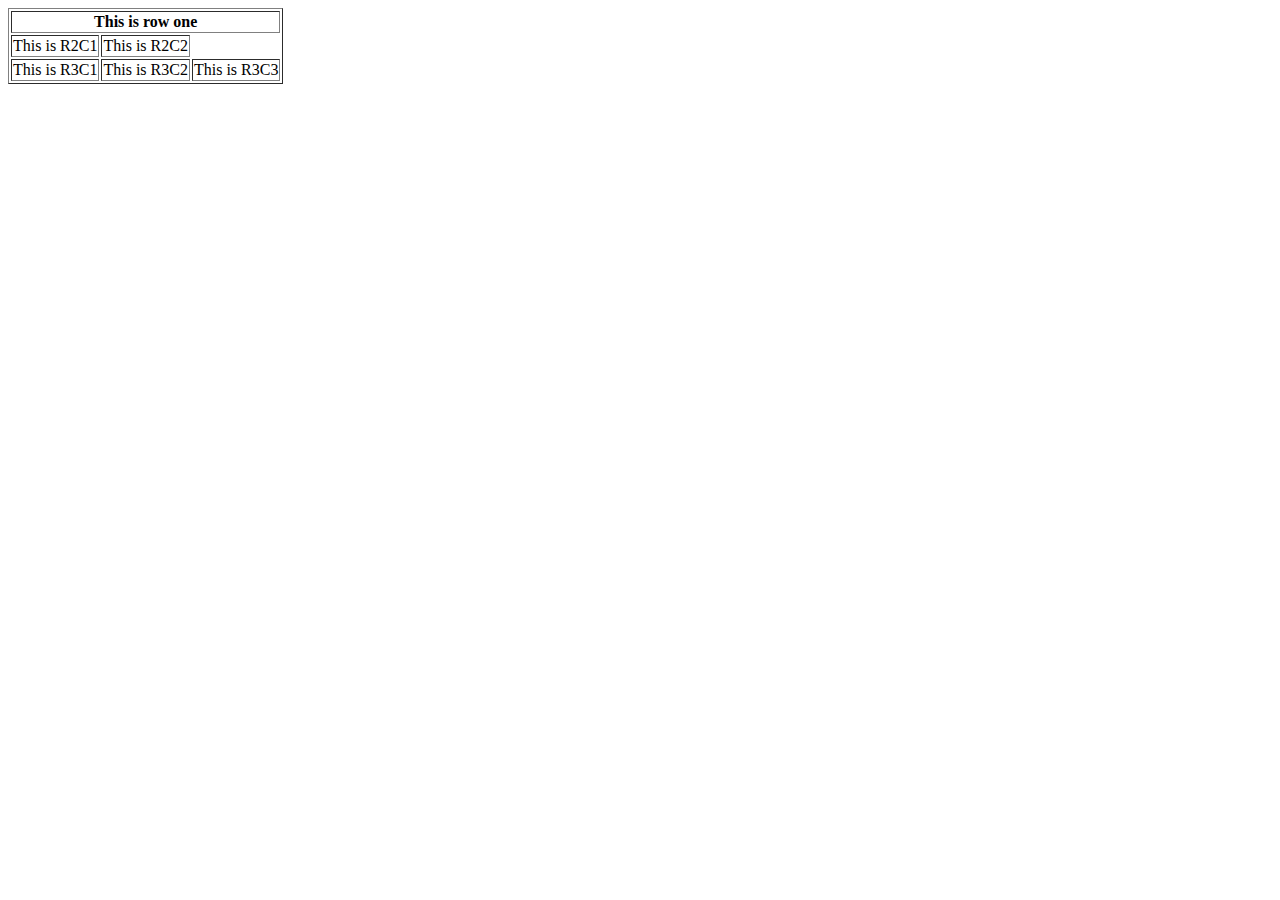
==== HTML/01-Basic_HTML_Layout/index.html @ 02d0fc9c "HTML Table Basic" ====
<!DOCTYPE html/>
<html>
    <head>
        <title>Basic HTML Layout</title>
        </head>
        <body>

            <table border = 1>
                <tr> 
                    <th colspan="3"> This is row one </th> 
                </tr>
                <tr>
                <td> This is R2C1 </td> <td> This is R2C2 </td> 
                </tr>
                <tr> 
                    <td> This is R3C1 </td> <td> This is R3C2 </td> <td> This is R3C3 </td> 
                </tr>


            </table>

            </body>

</html>
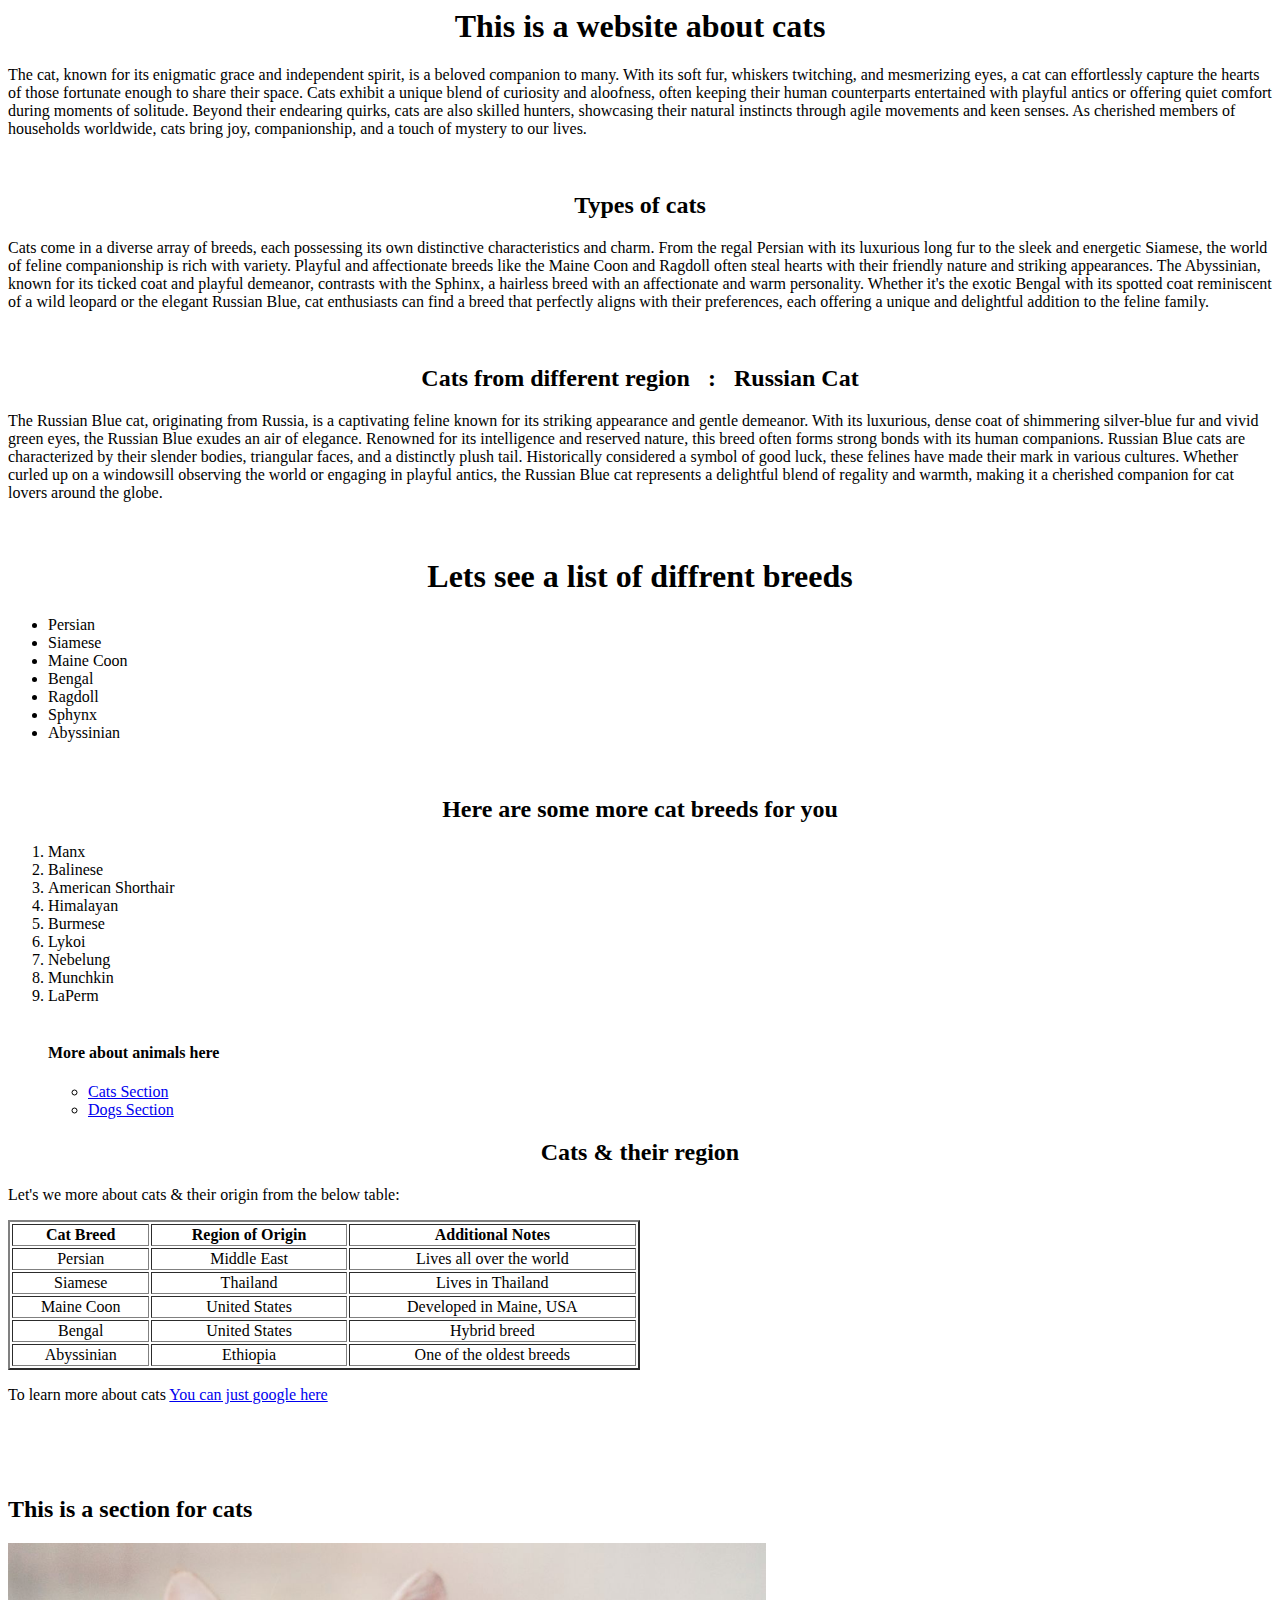
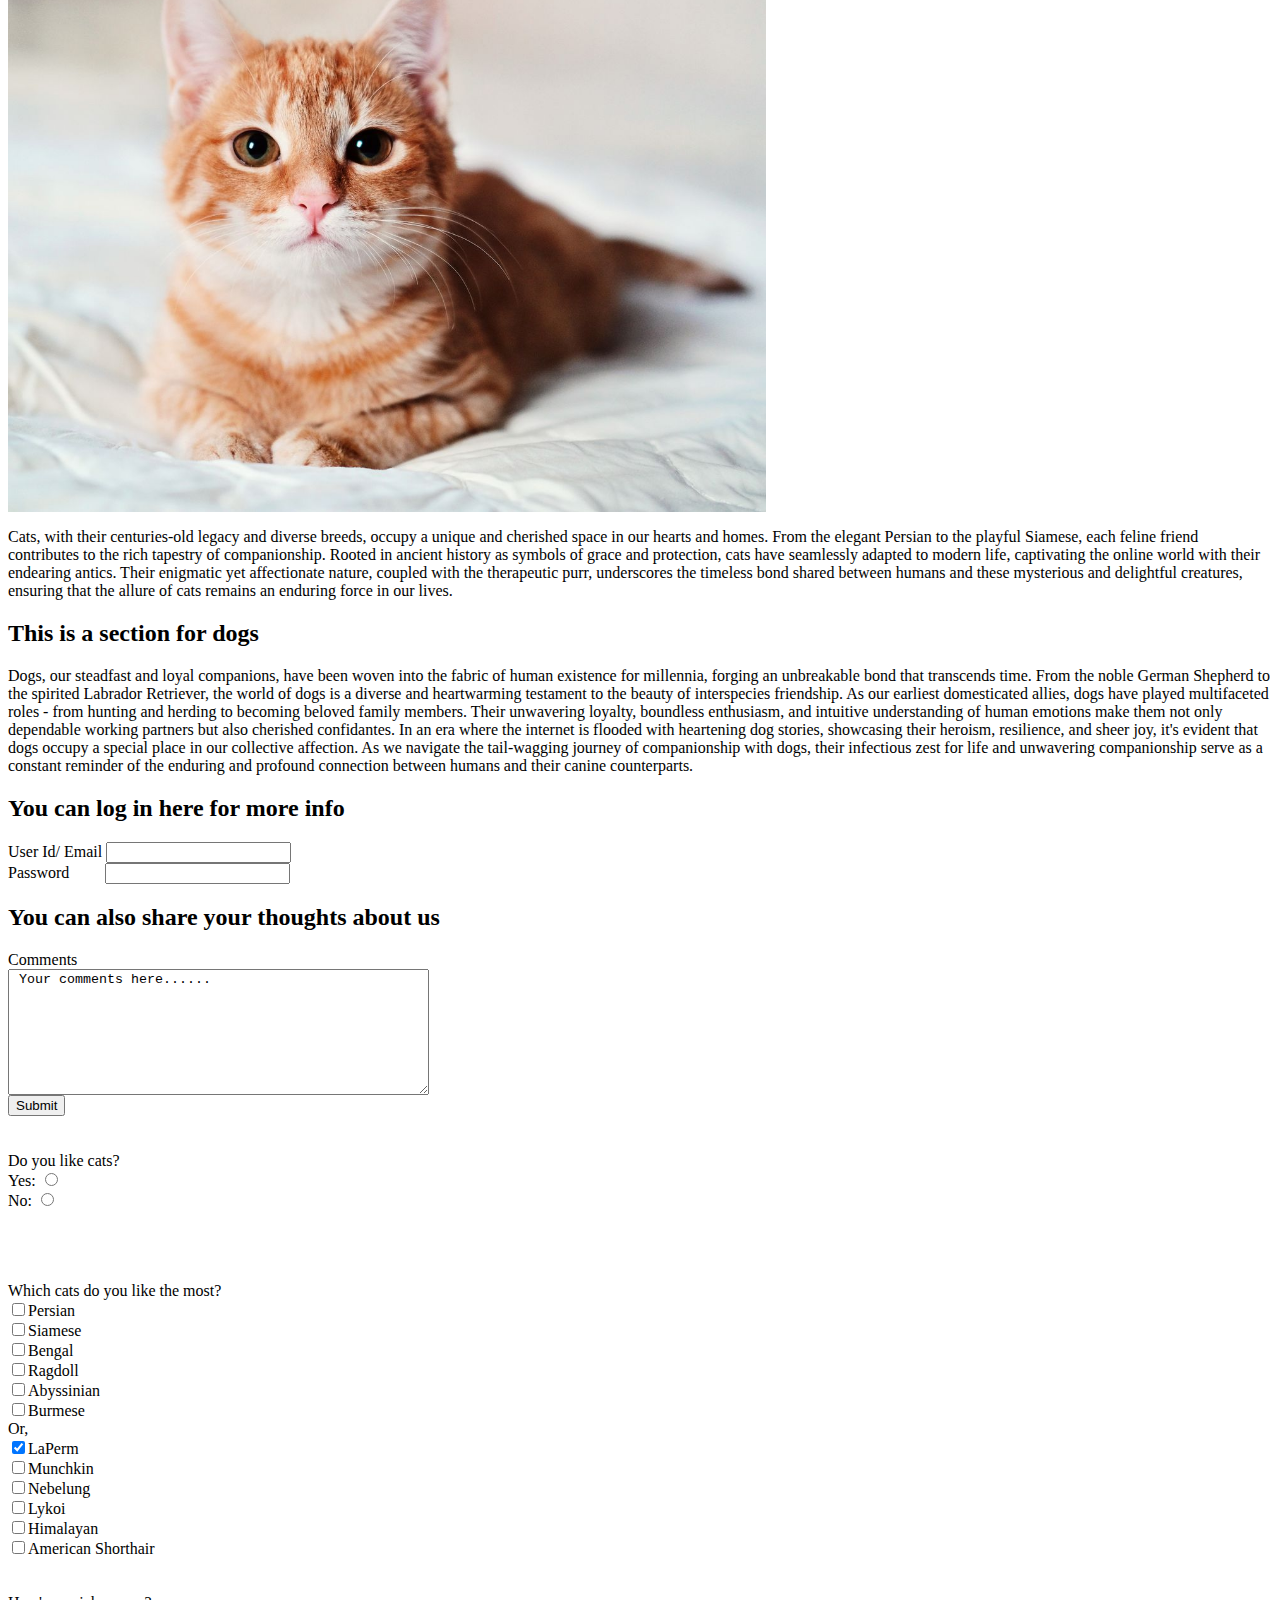
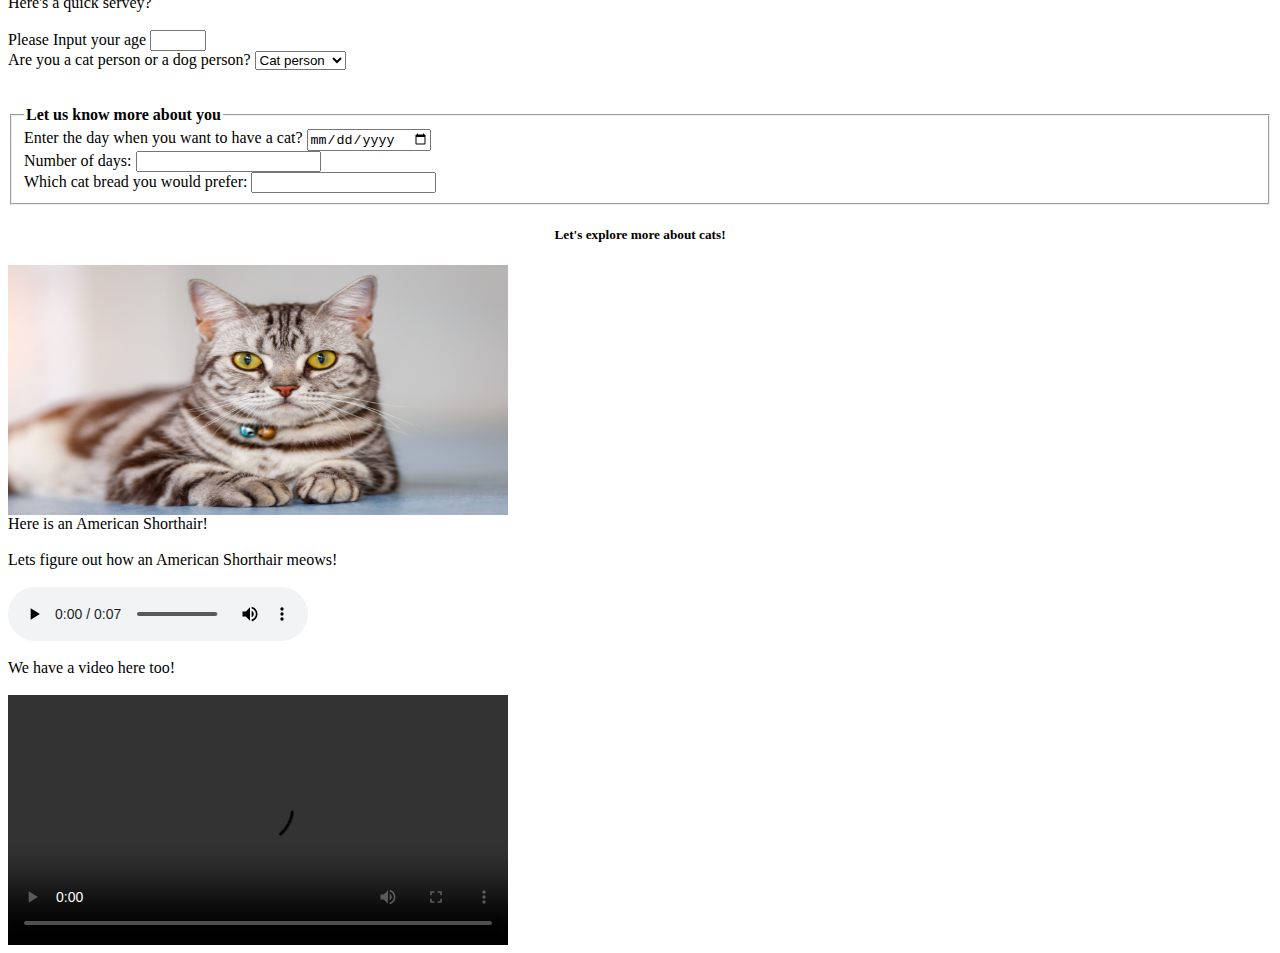
==== commit d14ad9d2: "formatting it" ====
--- a/HTML/01-Basic_HTML_Layout/index.html
+++ b/HTML/01-Basic_HTML_Layout/index.html
@@ -1,24 +1,321 @@
 <!DOCTYPE html/>
+
 <html>
-    <head>
-        <title>Basic HTML Layout</title>
-        </head>
-        <body>
-
-            <table border = 1>
-                <tr> 
-                    <th colspan="3"> This is row one </th> 
-                </tr>
-                <tr>
-                <td> This is R2C1 </td> <td> This is R2C2 </td> 
-                </tr>
-                <tr> 
-                    <td> This is R3C1 </td> <td> This is R3C2 </td> <td> This is R3C3 </td> 
-                </tr>
-
-
-            </table>
-
-            </body>
+<head> </head>
+<title> The Cat Website </title>
+
+<meta name-"description content= This is a web site about Cat.
+We cover all the Cats in the world
+<meta name="keywords"content="cat, persian, bengal, manx"/> 
+<meta http-equiv="author"content="John Doe" /> <meta http-equiv="content-language" content="en-us"
+
+
+<body>
+
+<h1> <center> This is a website about cats </center></h1>
+<p>
+    The cat, known for its enigmatic grace and independent spirit, is a beloved companion to many. 
+    With its soft fur, whiskers twitching, and mesmerizing eyes, a cat can effortlessly capture 
+    the hearts of those fortunate enough to share their space. Cats exhibit a unique blend of 
+    curiosity and aloofness, often keeping their human counterparts entertained with playful
+    antics or offering quiet comfort during moments of solitude. Beyond their endearing quirks,
+    cats are also skilled hunters, showcasing their natural instincts through agile movements 
+    and keen senses. As cherished members of households worldwide, cats bring joy, companionship, 
+    and a touch of mystery to our lives.
+</p>
+<!-- This is our firsst comment, it will not be shown in the web page & we can leave our important notes here -->
+
+<br>
+
+<!--We can use <br> tag to break lines and start the new line from the begining-->
+<h2><center>Types of cats</center></h2>
+
+<p>
+Cats come in a diverse array of breeds, each possessing its own distinctive characteristics and 
+charm. From the regal Persian with its luxurious long fur to the sleek and energetic Siamese, 
+the world of feline companionship is rich with variety. Playful and affectionate breeds like 
+the Maine Coon and Ragdoll often steal hearts with their friendly nature and striking appearances. 
+The Abyssinian, known for its ticked coat and playful demeanor, contrasts with the Sphinx, a 
+hairless breed with an affectionate and warm personality. Whether it's the exotic Bengal with 
+its spotted coat reminiscent of a wild leopard or the elegant Russian Blue, cat enthusiasts can 
+find a breed that perfectly aligns with their preferences, each offering a unique and delightful 
+addition to the feline family.
+</p>
+
+<br> 
+
+<h2> <center>Cats from different region &nbsp : &nbsp Russian Cat</center></h2>
+
+<!-- we can use &nbsp to put the Non-Breaking Space Entity -->
+<p> 
+    The Russian Blue cat, originating from Russia, is a captivating feline known for its striking
+    appearance and gentle demeanor. With its luxurious, dense coat of shimmering silver-blue fur 
+    and vivid green eyes, the Russian Blue exudes an air of elegance. Renowned for its intelligence 
+    and reserved nature, this breed often forms strong bonds with its human companions. Russian Blue 
+    cats are characterized by their slender bodies, triangular faces, and a distinctly plush tail. 
+    Historically considered a symbol of good luck, these felines have made their mark in various 
+    cultures. Whether curled up on a windowsill observing the world or engaging in playful antics, 
+    the Russian Blue cat represents a delightful blend of regality and warmth, making it a cherished 
+    companion for cat lovers around the globe.
+</p>
+
+<br> 
+
+<h1><center>Lets see a list of diffrent breeds</center></h1>
+<!--There are twwo types of lists in html , Ordered list & unordered list, Here we will see some examples-->
+    <ul>
+        <li> Persian </li>
+        <li> Siamese </li>
+        <li> Maine Coon </li>
+        <li> Bengal </li>
+        <li> Ragdoll </li>
+        <li> Sphynx </li>
+        <li> Abyssinian </li>
+
+<!--This was an example of unordered list-->
+    </ul>
+
+<br>
+
+
+<h2><center>Here are some more cat breeds for you</center></h2>
+
+    <ol>
+
+        <li> Manx </li>
+        <li> Balinese </li>
+        <li> American Shorthair</li>
+        <li> Himalayan </li>
+        <li> Burmese </li>
+        <li> Lykoi </li>
+        <li> Nebelung </li>
+        <li> Munchkin </li>
+        <li> LaPerm </li>
+<br>
+
+<p>
+    <h4>More about animals here </h4>
+
+</p>
+        <ul>
+
+            <li><a href="#cats">Cats Section</a> </li>
+            <li><a href="#dogs">Dogs Section</a> </li>
+
+        </ul>
+<!--This was an example of ordered list-->
+    </ol>
+<h2><center>Cats & their region</center> </h2>
+
+<p> Let's we more about cats & their origin from the below table:</p>
+<!--Here we will include a table about cats-->
+    <table border="2px" width="50%">
+        <tr>
+            <th><center>Cat Breed</center> </th>
+            <th><center>Region of Origin</center> </th>
+            <th><center>Additional Notes</center> </th>
+        </tr>
+        <tr>
+            <td><center>Persian </center></td>
+            <td><center>Middle East </center></td>
+            <td><center>Lives all over the world  </center></td>
+        </tr>
+        <tr>
+            <td><center>Siamese</center> </td>
+            <td><center>Thailand</center> </td>
+            <td><center>Lives in Thailand</center> </td>
+        </tr>
+        <tr>
+            <td><center>Maine Coon</center> </td>
+            <td><center>United States</center> </td>
+            <td><center>Developed in Maine, USA</center> </td>
+        </tr>
+        <tr>
+            <td><center>Bengal</center> </td>
+            <td><center>United States</center> </td>
+            <td><center>Hybrid breed</center> </td>
+        </tr>
+        <tr>
+            <td><center>Abyssinian </center></td>
+            <td><center>Ethiopia </center></td>
+            <td><center>One of the oldest breeds</center> </td>
+        </tr>
+
+    </table>
+
+    <p>
+        To learn more about cats 
+        <a href="https://www.google.com/search?q=cat&rlz=1C5CHFA_enBD1085BD1085&oq=cat&gs_lcrp=[base64]&sourceid=chrome&ie=UTF-8">
+        You can just google here </a>
+
+ 
+
+    
+<br>
+<br>
+<br>
+<br>
+<br>
+<a name="cats">  
+    <h2>This is a section for cats</h2>
+    <!--<h2>An orange cat</h2>-->
+    <p> <img src="cat.jpg" width="60%"> </p>
+    Cats, with their centuries-old legacy and diverse breeds, 
+    occupy a unique and cherished space in our hearts and homes. 
+    From the elegant Persian to the playful Siamese, each feline 
+    friend contributes to the rich tapestry of companionship. 
+    Rooted in ancient history as symbols of grace and protection, 
+    cats have seamlessly adapted to modern life, captivating the 
+    online world with their endearing antics. Their enigmatic yet 
+    affectionate nature, coupled with the therapeutic purr, underscores 
+    the timeless bond shared between humans and these mysterious and 
+    delightful creatures, ensuring that the allure of cats remains an 
+    enduring force in our lives. 
+
+</a>
+
+<a name="dogs">  
+    <h2>This is a section for dogs</h2>
+        Dogs, our steadfast and loyal companions, have been woven into 
+        the fabric of human existence for millennia, forging an unbreakable 
+        bond that transcends time. From the noble German Shepherd to the 
+        spirited Labrador Retriever, the world of dogs is a diverse and 
+        heartwarming testament to the beauty of interspecies friendship. 
+        As our earliest domesticated allies, dogs have played multifaceted 
+        roles - from hunting and herding to becoming beloved family members. 
+        Their unwavering loyalty, boundless enthusiasm, and intuitive 
+        understanding of human emotions make them not only dependable working 
+        partners but also cherished confidantes. In an era where the internet 
+        is flooded with heartening dog stories, showcasing their heroism, 
+        resilience, and sheer joy, it's evident that dogs occupy a special 
+        place in our collective affection. As we navigate the tail-wagging 
+        journey of companionship with dogs, their infectious zest for life and 
+        unwavering companionship serve as a constant reminder of the enduring 
+        and profound connection between humans and their canine counterparts.
+</a>
+
+    </p>
+    <h2>You can log in here for more info</h2>
+    <!-- Input elements go in here -->
+
+    <action="" method="">
+        <lebel for "UserId">User Id/ Email</lebel>
+        <input type="text" id="UserId"name="" size="20">
+
+ <br>
+
+<!-- we can use different types of input here, such as passwords -->
+        <lebel for "passpord">Password &nbsp &nbsp &nbsp &nbsp</lebel>
+        <input type="password" id="passpord" name="" size="20"> <br>
+
+        <h2>You can also share your thoughts about us</h2>
+
+Comments <br>
+    <textarea rows="8", cols="50"> Your comments here...... </textarea><br>
+    <input type="submit" value="Submit"><br>
+
+    <br>
+    <br>  
+   
+    Do you like cats?
+    <br>
+Yes:
+    <input type="radio" name="yesorno" value=""><br>
+No:
+    <input type="radio" name="yesorno" value=""> <br>
+
+    <br>
+    <br>
+    <br>
+    <br>
+
+
+Which cats do you like the most?
+<br>
+
+<input type="checkbox" name="">Persian<br>
+<input type="checkbox" name="">Siamese<br>
+<input type="checkbox" name="">Bengal<br>
+<input type="checkbox" name="">Ragdoll<br>
+<input type="checkbox" name="">Abyssinian<br>
+<input type="checkbox" name="">Burmese<br>
+
+
+<!--To have any items checked always we can use checked attribute-->
+
+Or,
+<br>
+<input type="checkbox" name="" checked="checked">LaPerm<br>
+<input type="checkbox" name="">Munchkin<br>
+<input type="checkbox" name="">Nebelung<br>
+<input type="checkbox" name="">Lykoi<br>
+<input type="checkbox" name="">Himalayan<br>
+<input type="checkbox" name="">American Shorthair<br>
+
+<br>
+<br>
+
+<!--We can use number input box to get numbers as input-->
+
+
+Here's a quick servey? <br>
+<br>
+Please Input your age
+<input type="number"  min="6", max="80"><br>
+<!--attributes aren't compulsory-->
+
+Are you a cat person or a dog person?
+
+<select>
+
+    <option value="Cat person">Cat person</option>
+    <option value="Dog person">Dog person</option>
+    <option value="I'm a stupid">I'm a stupid</option>
+
+</select>
+<br>
+<br>
+<br>
+
+<form>
+    <fieldset>
+    
+        <legend> <b> Let us know more about you </b> </legend>
+
+    Enter the day when you want to have a cat?
+
+    <input type="date" name="day">
+    <br>
+    Number of days: <input type = "nuumber" name = "numdays" min = "1" max = "10">
+    <br>
+    Which cat bread you would prefer: <input type='text'>
+
+     </fieldset>
+</form>
+
+<h5><center>Let's explore more about cats! </center></h5>
+
+<img src = "cat2.jpeg" title = "American Shorthair" width="500" height="250">
+<br>
+Here is an American Shorthair!
+<br>
+<br>
+Lets figure out how an American Shorthair meows!
+<br>
+<br>
+<audio controls  autoplay draggable="True">
+    <source src = Meowing.mp3 />
+</audio>
+<br>
+<br>
+We have a video here too!
+<br>
+<br>
+<video width="500" height="250" controls> 
+    <source src = "cat.mp4" />
+
+</video>
+
+</body>
 
 </html>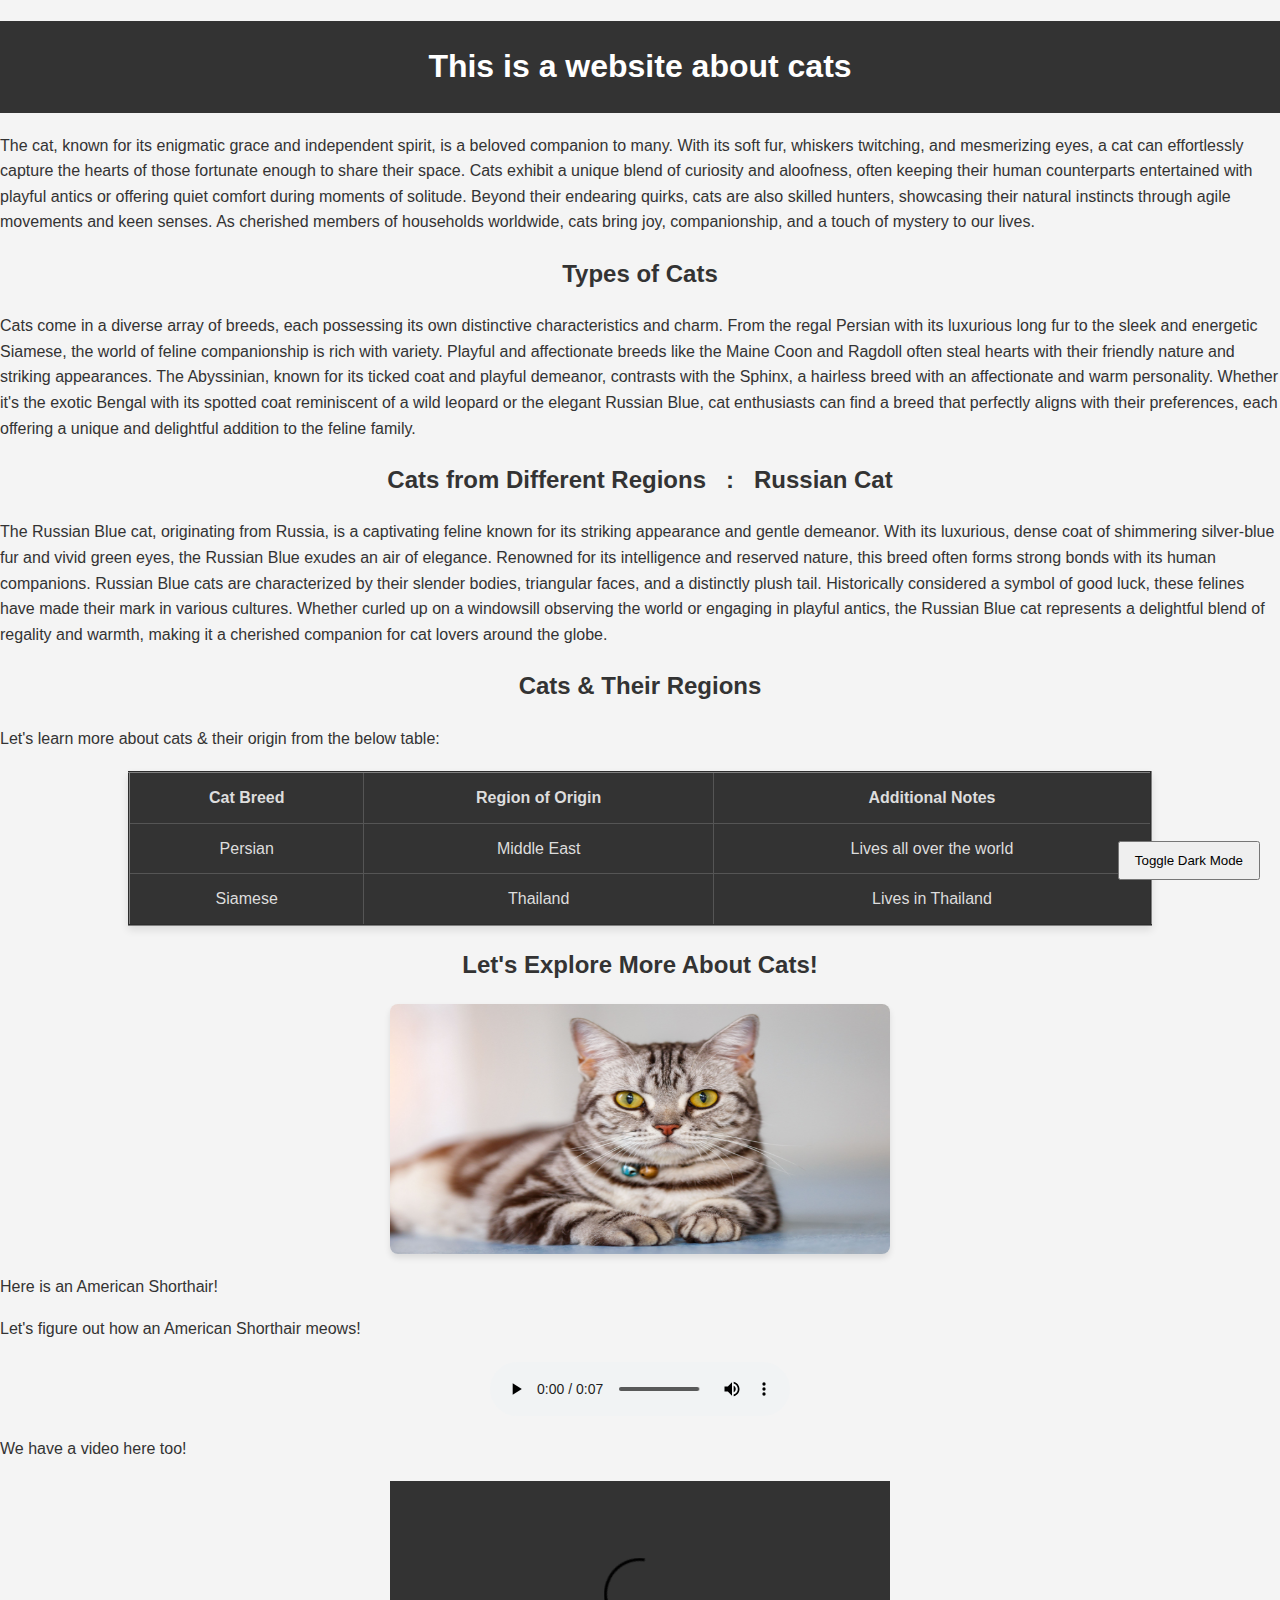
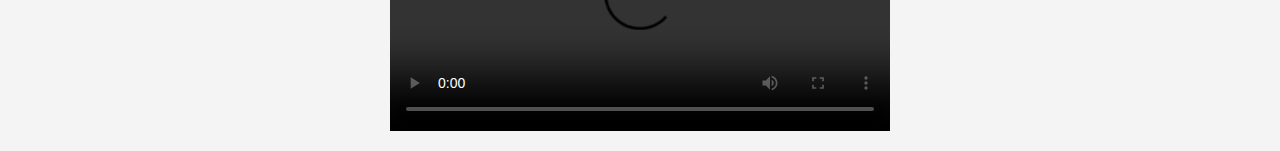
==== commit 25e6ddbe: "changed the css a little" ====
--- a/HTML/01-Basic_HTML_Layout/index.html
+++ b/HTML/01-Basic_HTML_Layout/index.html
@@ -1,321 +1,92 @@
-<!DOCTYPE html/>
+<!DOCTYPE html>
+<html lang="en">
+<head> 
+    <meta charset="UTF-8">
+    <meta name="viewport" content="width=device-width, initial-scale=1.0">
+    <meta name="description" content="This is a website about cats. We cover all the cat breeds in the world.">
+    <meta name="keywords" content="cat, persian, bengal, manx, siamese, maine coon">
+    <meta name="author" content="John Doe">
+    <meta http-equiv="content-language" content="en-us">
+    
+    <title>The Cat Website</title>
+    <link rel="stylesheet" href="style.css">
+</head>
+<body>
+    <header>
+        <h1><center>This is a website about cats</center></h1>
+    </header>
+    
+    <script src="script.js"></script>
 
-<html>
-<head> </head>
-<title> The Cat Website </title>
+    <p>
+        The cat, known for its enigmatic grace and independent spirit, is a beloved companion to many. 
+        With its soft fur, whiskers twitching, and mesmerizing eyes, a cat can effortlessly capture 
+        the hearts of those fortunate enough to share their space. Cats exhibit a unique blend of 
+        curiosity and aloofness, often keeping their human counterparts entertained with playful
+        antics or offering quiet comfort during moments of solitude. Beyond their endearing quirks,
+        cats are also skilled hunters, showcasing their natural instincts through agile movements 
+        and keen senses. As cherished members of households worldwide, cats bring joy, companionship, 
+        and a touch of mystery to our lives.
+    </p>
+    
+    <h2><center>Types of Cats</center></h2>
+    
+    <p>
+        Cats come in a diverse array of breeds, each possessing its own distinctive characteristics and 
+        charm. From the regal Persian with its luxurious long fur to the sleek and energetic Siamese, 
+        the world of feline companionship is rich with variety. Playful and affectionate breeds like 
+        the Maine Coon and Ragdoll often steal hearts with their friendly nature and striking appearances. 
+        The Abyssinian, known for its ticked coat and playful demeanor, contrasts with the Sphinx, a 
+        hairless breed with an affectionate and warm personality. Whether it's the exotic Bengal with 
+        its spotted coat reminiscent of a wild leopard or the elegant Russian Blue, cat enthusiasts can 
+        find a breed that perfectly aligns with their preferences, each offering a unique and delightful 
+        addition to the feline family.
+    </p>
+    
+    <h2><center>Cats from Different Regions &nbsp; : &nbsp; Russian Cat</center></h2>
+    
+    <p>
+        The Russian Blue cat, originating from Russia, is a captivating feline known for its striking
+        appearance and gentle demeanor. With its luxurious, dense coat of shimmering silver-blue fur 
+        and vivid green eyes, the Russian Blue exudes an air of elegance. Renowned for its intelligence 
+        and reserved nature, this breed often forms strong bonds with its human companions. Russian Blue 
+        cats are characterized by their slender bodies, triangular faces, and a distinctly plush tail. 
+        Historically considered a symbol of good luck, these felines have made their mark in various 
+        cultures. Whether curled up on a windowsill observing the world or engaging in playful antics, 
+        the Russian Blue cat represents a delightful blend of regality and warmth, making it a cherished 
+        companion for cat lovers around the globe.
+    </p>
 
-<meta name-"description content= This is a web site about Cat.
-We cover all the Cats in the world
-<meta name="keywords"content="cat, persian, bengal, manx"/> 
-<meta http-equiv="author"content="John Doe" /> <meta http-equiv="content-language" content="en-us"
-
-
-<body>
-
-<h1> <center> This is a website about cats </center></h1>
-<p>
-    The cat, known for its enigmatic grace and independent spirit, is a beloved companion to many. 
-    With its soft fur, whiskers twitching, and mesmerizing eyes, a cat can effortlessly capture 
-    the hearts of those fortunate enough to share their space. Cats exhibit a unique blend of 
-    curiosity and aloofness, often keeping their human counterparts entertained with playful
-    antics or offering quiet comfort during moments of solitude. Beyond their endearing quirks,
-    cats are also skilled hunters, showcasing their natural instincts through agile movements 
-    and keen senses. As cherished members of households worldwide, cats bring joy, companionship, 
-    and a touch of mystery to our lives.
-</p>
-<!-- This is our firsst comment, it will not be shown in the web page & we can leave our important notes here -->
-
-<br>
-
-<!--We can use <br> tag to break lines and start the new line from the begining-->
-<h2><center>Types of cats</center></h2>
-
-<p>
-Cats come in a diverse array of breeds, each possessing its own distinctive characteristics and 
-charm. From the regal Persian with its luxurious long fur to the sleek and energetic Siamese, 
-the world of feline companionship is rich with variety. Playful and affectionate breeds like 
-the Maine Coon and Ragdoll often steal hearts with their friendly nature and striking appearances. 
-The Abyssinian, known for its ticked coat and playful demeanor, contrasts with the Sphinx, a 
-hairless breed with an affectionate and warm personality. Whether it's the exotic Bengal with 
-its spotted coat reminiscent of a wild leopard or the elegant Russian Blue, cat enthusiasts can 
-find a breed that perfectly aligns with their preferences, each offering a unique and delightful 
-addition to the feline family.
-</p>
-
-<br> 
-
-<h2> <center>Cats from different region &nbsp : &nbsp Russian Cat</center></h2>
-
-<!-- we can use &nbsp to put the Non-Breaking Space Entity -->
-<p> 
-    The Russian Blue cat, originating from Russia, is a captivating feline known for its striking
-    appearance and gentle demeanor. With its luxurious, dense coat of shimmering silver-blue fur 
-    and vivid green eyes, the Russian Blue exudes an air of elegance. Renowned for its intelligence 
-    and reserved nature, this breed often forms strong bonds with its human companions. Russian Blue 
-    cats are characterized by their slender bodies, triangular faces, and a distinctly plush tail. 
-    Historically considered a symbol of good luck, these felines have made their mark in various 
-    cultures. Whether curled up on a windowsill observing the world or engaging in playful antics, 
-    the Russian Blue cat represents a delightful blend of regality and warmth, making it a cherished 
-    companion for cat lovers around the globe.
-</p>
-
-<br> 
-
-<h1><center>Lets see a list of diffrent breeds</center></h1>
-<!--There are twwo types of lists in html , Ordered list & unordered list, Here we will see some examples-->
-    <ul>
-        <li> Persian </li>
-        <li> Siamese </li>
-        <li> Maine Coon </li>
-        <li> Bengal </li>
-        <li> Ragdoll </li>
-        <li> Sphynx </li>
-        <li> Abyssinian </li>
-
-<!--This was an example of unordered list-->
-    </ul>
-
-<br>
-
-
-<h2><center>Here are some more cat breeds for you</center></h2>
-
-    <ol>
-
-        <li> Manx </li>
-        <li> Balinese </li>
-        <li> American Shorthair</li>
-        <li> Himalayan </li>
-        <li> Burmese </li>
-        <li> Lykoi </li>
-        <li> Nebelung </li>
-        <li> Munchkin </li>
-        <li> LaPerm </li>
-<br>
-
-<p>
-    <h4>More about animals here </h4>
-
-</p>
-        <ul>
-
-            <li><a href="#cats">Cats Section</a> </li>
-            <li><a href="#dogs">Dogs Section</a> </li>
-
-        </ul>
-<!--This was an example of ordered list-->
-    </ol>
-<h2><center>Cats & their region</center> </h2>
-
-<p> Let's we more about cats & their origin from the below table:</p>
-<!--Here we will include a table about cats-->
-    <table border="2px" width="50%">
+    <h2><center>Cats & Their Regions</center></h2>
+    <p>Let's learn more about cats & their origin from the below table:</p>
+    <table border="2" width="50%">
         <tr>
-            <th><center>Cat Breed</center> </th>
-            <th><center>Region of Origin</center> </th>
-            <th><center>Additional Notes</center> </th>
+            <th>Cat Breed</th>
+            <th>Region of Origin</th>
+            <th>Additional Notes</th>
         </tr>
         <tr>
-            <td><center>Persian </center></td>
-            <td><center>Middle East </center></td>
-            <td><center>Lives all over the world  </center></td>
+            <td>Persian</td>
+            <td>Middle East</td>
+            <td>Lives all over the world</td>
         </tr>
         <tr>
-            <td><center>Siamese</center> </td>
-            <td><center>Thailand</center> </td>
-            <td><center>Lives in Thailand</center> </td>
+            <td>Siamese</td>
+            <td>Thailand</td>
+            <td>Lives in Thailand</td>
         </tr>
-        <tr>
-            <td><center>Maine Coon</center> </td>
-            <td><center>United States</center> </td>
-            <td><center>Developed in Maine, USA</center> </td>
-        </tr>
-        <tr>
-            <td><center>Bengal</center> </td>
-            <td><center>United States</center> </td>
-            <td><center>Hybrid breed</center> </td>
-        </tr>
-        <tr>
-            <td><center>Abyssinian </center></td>
-            <td><center>Ethiopia </center></td>
-            <td><center>One of the oldest breeds</center> </td>
-        </tr>
-
     </table>
 
-    <p>
-        To learn more about cats 
-        <a href="https://www.google.com/search?q=cat&rlz=1C5CHFA_enBD1085BD1085&oq=cat&gs_lcrp=[base64]&sourceid=chrome&ie=UTF-8">
-        You can just google here </a>
-
- 
-
-    
-<br>
-<br>
-<br>
-<br>
-<br>
-<a name="cats">  
-    <h2>This is a section for cats</h2>
-    <!--<h2>An orange cat</h2>-->
-    <p> <img src="cat.jpg" width="60%"> </p>
-    Cats, with their centuries-old legacy and diverse breeds, 
-    occupy a unique and cherished space in our hearts and homes. 
-    From the elegant Persian to the playful Siamese, each feline 
-    friend contributes to the rich tapestry of companionship. 
-    Rooted in ancient history as symbols of grace and protection, 
-    cats have seamlessly adapted to modern life, captivating the 
-    online world with their endearing antics. Their enigmatic yet 
-    affectionate nature, coupled with the therapeutic purr, underscores 
-    the timeless bond shared between humans and these mysterious and 
-    delightful creatures, ensuring that the allure of cats remains an 
-    enduring force in our lives. 
-
-</a>
-
-<a name="dogs">  
-    <h2>This is a section for dogs</h2>
-        Dogs, our steadfast and loyal companions, have been woven into 
-        the fabric of human existence for millennia, forging an unbreakable 
-        bond that transcends time. From the noble German Shepherd to the 
-        spirited Labrador Retriever, the world of dogs is a diverse and 
-        heartwarming testament to the beauty of interspecies friendship. 
-        As our earliest domesticated allies, dogs have played multifaceted 
-        roles - from hunting and herding to becoming beloved family members. 
-        Their unwavering loyalty, boundless enthusiasm, and intuitive 
-        understanding of human emotions make them not only dependable working 
-        partners but also cherished confidantes. In an era where the internet 
-        is flooded with heartening dog stories, showcasing their heroism, 
-        resilience, and sheer joy, it's evident that dogs occupy a special 
-        place in our collective affection. As we navigate the tail-wagging 
-        journey of companionship with dogs, their infectious zest for life and 
-        unwavering companionship serve as a constant reminder of the enduring 
-        and profound connection between humans and their canine counterparts.
-</a>
-
-    </p>
-    <h2>You can log in here for more info</h2>
-    <!-- Input elements go in here -->
-
-    <action="" method="">
-        <lebel for "UserId">User Id/ Email</lebel>
-        <input type="text" id="UserId"name="" size="20">
-
- <br>
-
-<!-- we can use different types of input here, such as passwords -->
-        <lebel for "passpord">Password &nbsp &nbsp &nbsp &nbsp</lebel>
-        <input type="password" id="passpord" name="" size="20"> <br>
-
-        <h2>You can also share your thoughts about us</h2>
-
-Comments <br>
-    <textarea rows="8", cols="50"> Your comments here...... </textarea><br>
-    <input type="submit" value="Submit"><br>
-
-    <br>
-    <br>  
-   
-    Do you like cats?
-    <br>
-Yes:
-    <input type="radio" name="yesorno" value=""><br>
-No:
-    <input type="radio" name="yesorno" value=""> <br>
-
-    <br>
-    <br>
-    <br>
-    <br>
-
-
-Which cats do you like the most?
-<br>
-
-<input type="checkbox" name="">Persian<br>
-<input type="checkbox" name="">Siamese<br>
-<input type="checkbox" name="">Bengal<br>
-<input type="checkbox" name="">Ragdoll<br>
-<input type="checkbox" name="">Abyssinian<br>
-<input type="checkbox" name="">Burmese<br>
-
-
-<!--To have any items checked always we can use checked attribute-->
-
-Or,
-<br>
-<input type="checkbox" name="" checked="checked">LaPerm<br>
-<input type="checkbox" name="">Munchkin<br>
-<input type="checkbox" name="">Nebelung<br>
-<input type="checkbox" name="">Lykoi<br>
-<input type="checkbox" name="">Himalayan<br>
-<input type="checkbox" name="">American Shorthair<br>
-
-<br>
-<br>
-
-<!--We can use number input box to get numbers as input-->
-
-
-Here's a quick servey? <br>
-<br>
-Please Input your age
-<input type="number"  min="6", max="80"><br>
-<!--attributes aren't compulsory-->
-
-Are you a cat person or a dog person?
-
-<select>
-
-    <option value="Cat person">Cat person</option>
-    <option value="Dog person">Dog person</option>
-    <option value="I'm a stupid">I'm a stupid</option>
-
-</select>
-<br>
-<br>
-<br>
-
-<form>
-    <fieldset>
-    
-        <legend> <b> Let us know more about you </b> </legend>
-
-    Enter the day when you want to have a cat?
-
-    <input type="date" name="day">
-    <br>
-    Number of days: <input type = "nuumber" name = "numdays" min = "1" max = "10">
-    <br>
-    Which cat bread you would prefer: <input type='text'>
-
-     </fieldset>
-</form>
-
-<h5><center>Let's explore more about cats! </center></h5>
-
-<img src = "cat2.jpeg" title = "American Shorthair" width="500" height="250">
-<br>
-Here is an American Shorthair!
-<br>
-<br>
-Lets figure out how an American Shorthair meows!
-<br>
-<br>
-<audio controls  autoplay draggable="True">
-    <source src = Meowing.mp3 />
-</audio>
-<br>
-<br>
-We have a video here too!
-<br>
-<br>
-<video width="500" height="250" controls> 
-    <source src = "cat.mp4" />
-
-</video>
-
+    <h2><center>Let's Explore More About Cats!</center></h2>
+    <img src="cat2.jpeg" title="American Shorthair" width="500" height="250">
+    <p>Here is an American Shorthair!</p>
+    <p>Let's figure out how an American Shorthair meows!</p>
+    <audio controls>
+        <source src="Meowing.mp3">
+    </audio>
+    <p>We have a video here too!</p>
+    <video width="500" height="250" controls>
+        <source src="cat.mp4">
+    </video>
 </body>
-
-</html>+</html>
--- a/HTML/01-Basic_HTML_Layout/style.css
+++ b/HTML/01-Basic_HTML_Layout/style.css
@@ -0,0 +1,85 @@
+/* General Reset */
+body {
+    font-family: 'Arial', sans-serif;
+    margin: 0;
+    padding: 0;
+    background-color: #f4f4f4;
+    color: #333;
+    line-height: 1.6;
+}
+
+/* Header Styling */
+h1 {
+    background: #333;
+    color: white;
+    padding: 20px;
+    text-align: center;
+    font-size: 2em;
+    margin-bottom: 20px;
+}
+
+/* Table Styling */
+table {
+    width: 80%;
+    margin: 20px auto;
+    border-collapse: collapse;
+    background: white;
+    box-shadow: 0px 4px 8px rgba(0,0,0,0.1);
+}
+
+table th, table td {
+    border: 1px solid #ccc;
+    padding: 12px;
+    text-align: center;
+}
+
+table th {
+    background: #555;
+    color: white;
+}
+
+table tr:nth-child(even) {
+    background: #f9f9f9;
+}
+
+/* Buttons */
+input[type="submit"] {
+    background: #28a745;
+    color: white;
+    border: none;
+    padding: 10px 15px;
+    cursor: pointer;
+    border-radius: 5px;
+    display: block;
+    margin: 20px auto;
+}
+
+input[type="submit"]:hover {
+    background: #218838;
+}
+
+/* Image Styling */
+img {
+    display: block;
+    margin: 20px auto;
+    max-width: 90%;
+    border-radius: 8px;
+    box-shadow: 0px 4px 6px rgba(0,0,0,0.1);
+}
+
+/* Audio and Video Styling */
+audio, video {
+    display: block;
+    margin: 20px auto;
+    max-width: 80%;
+}
+
+/* Links */
+a {
+    color: #007bff;
+    text-decoration: none;
+}
+
+a:hover {
+    text-decoration: underline;
+}
